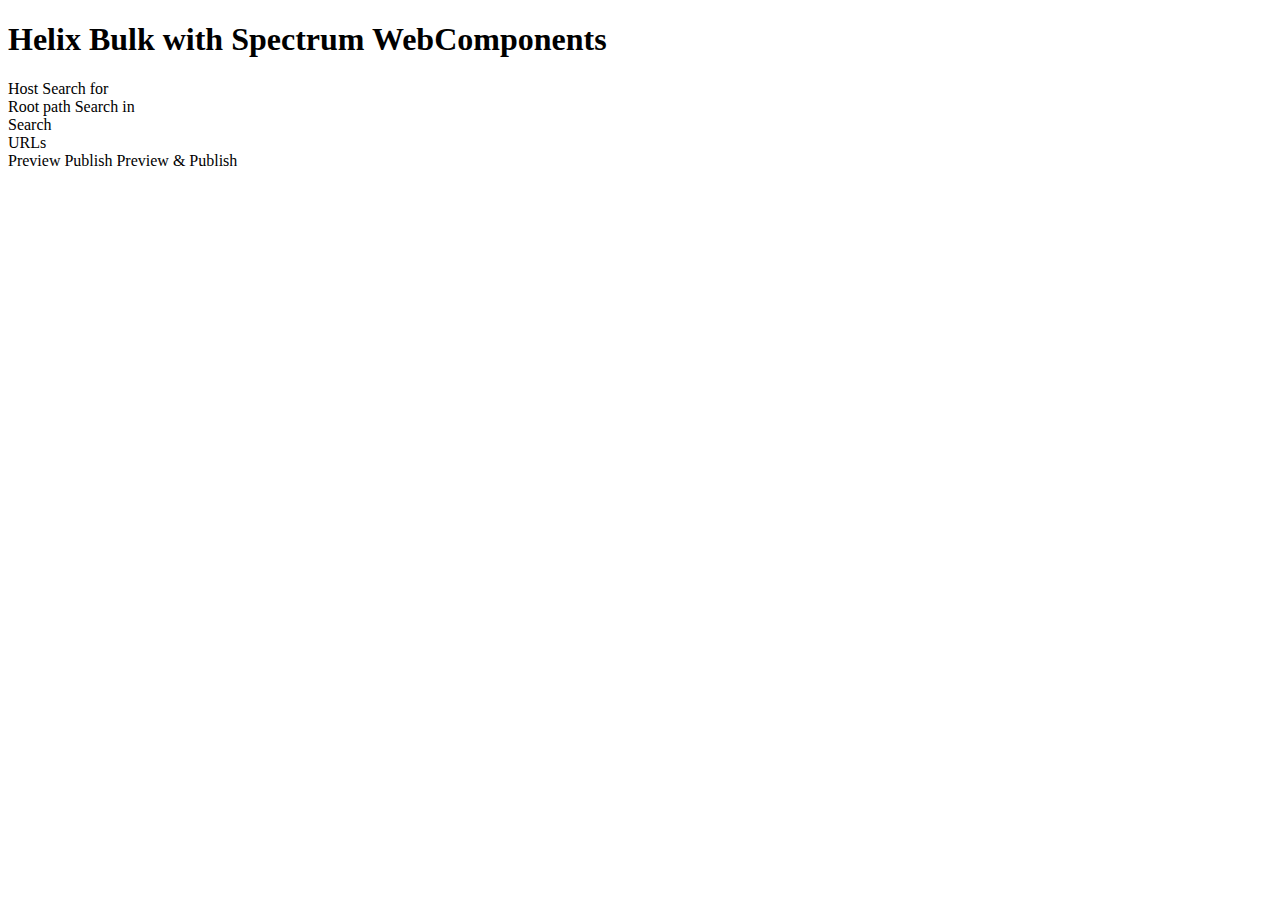
==== tools/utils/index.html @ 9f8636a8 "feat: utils" ====
<!DOCTYPE html><html><head><meta charset="utf-8"><title>Helix Bulk</title><link rel="stylesheet" href="/index.a90ed7d1.css"><link rel="stylesheet" href="/index.fcd526a7.css"><link rel="stylesheet" href="/index.2adb7e89.css"><script src="/index.30c683da.js" type="module"></script><script src="/index.9bc76a5b.js" type="module"></script><script src="/index.12f28e24.js" type="module"></script></head><body> <sp-theme color="dark" scale="medium"> <h1>Helix Bulk with Spectrum WebComponents</h1> <sp-tabs selected size="m"> <sp-tab label="Search" value="1"></sp-tab> <sp-tab label="Preview / Publish" value="2"></sp-tab> <sp-tab-panel value="1"> <div class="search"> <div class="form"> <div> <sp-field-label for="searchHost" size="m" required>Host</sp-field-label> <sp-textfield placeholder="https://ref--repo--owner.hlx.live" id="searchHost" style="width:400px" class="optionField"></sp-textfield> <sp-field-label for="searchFor" size="m" required>Search for</sp-field-label> <sp-textfield placeholder="Keyowrd to search for" id="searchFor" style="width:400px" class="optionField"></sp-textfield> </div> <div> <sp-field-label for="searchRootPath" size="m">Root path</sp-field-label> <sp-textfield value="/" id="searchRootPath" style="width:400px" class="optionField"></sp-textfield> <sp-field-label for="searchIn" size="m">Search in</sp-field-label> <sp-textfield placeholder="Sub path to search in (defaults to /)" id="searchIn" style="width:400px" class="optionField"></sp-textfield> </div> <div> <sp-button id="searchButton">Search</sp-button> </div> </div> <div id="searchStatus"></div> <div id="searchResults"></div> </div> </sp-tab-panel> <sp-tab-panel value="2"> <div class="pp"> <div class="form"> <div> <sp-field-label for="ppURLs" size="m" required>URLs</sp-field-label> <sp-textfield multiline="" id="ppURLs" grows="" style="width:100%" class="optionField"></sp-textfield> </div> <div> <sp-button id="previewButton">Preview</sp-button> <sp-button id="publishButton">Publish</sp-button> <sp-button id="ppButton">Preview & Publish</sp-button> </div> </div> <div id="ppStatus"></div> <div id="ppResults"></div> </div> </sp-tab-panel> </sp-tabs> </sp-theme> </body></html>
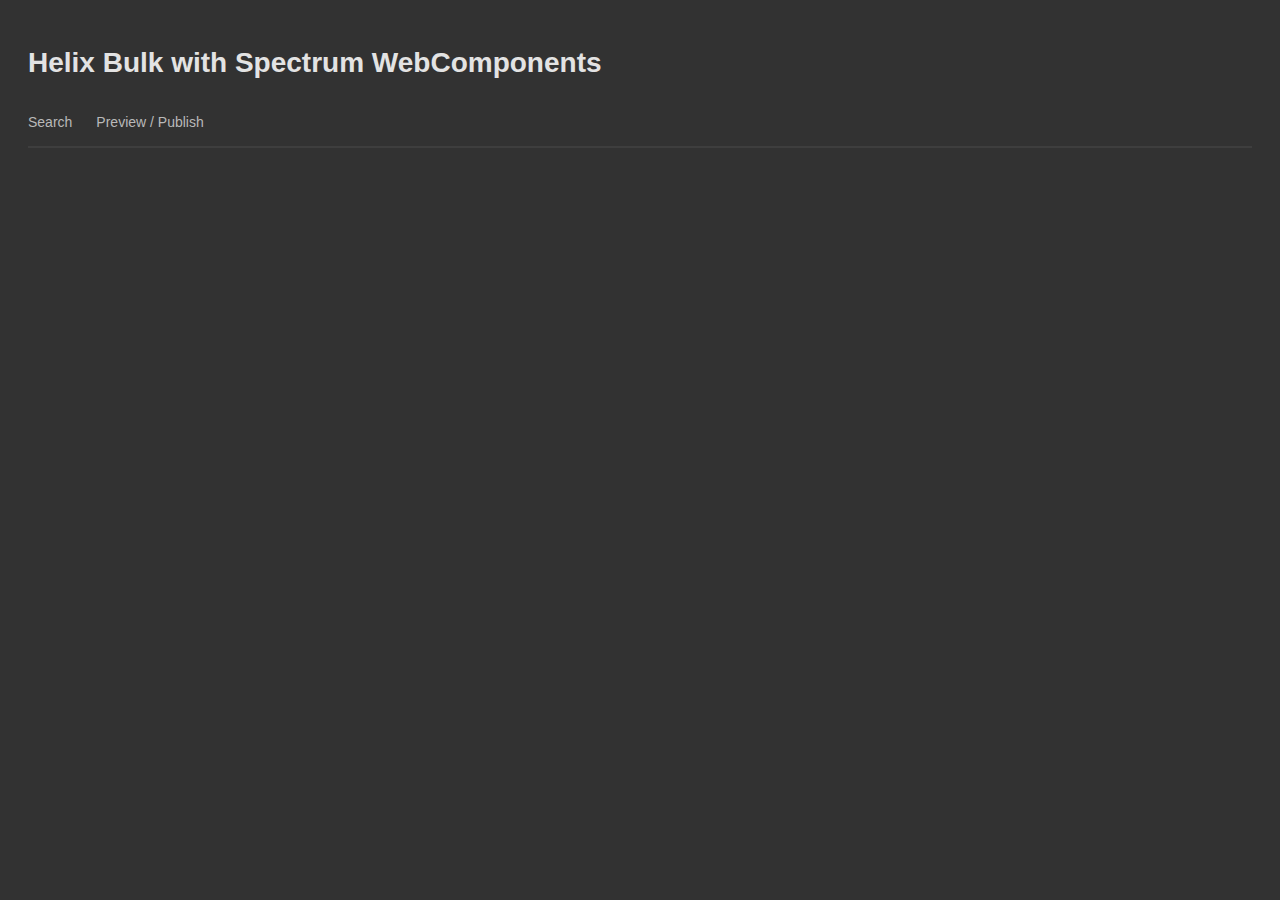
==== commit 9e5671e0: "chore: fix paths" ====
--- a/tools/utils/index.html
+++ b/tools/utils/index.html
@@ -1 +1,68 @@
-<!DOCTYPE html><html><head><meta charset="utf-8"><title>Helix Bulk</title><link rel="stylesheet" href="/index.a90ed7d1.css"><link rel="stylesheet" href="/index.fcd526a7.css"><link rel="stylesheet" href="/index.2adb7e89.css"><script src="/index.30c683da.js" type="module"></script><script src="/index.9bc76a5b.js" type="module"></script><script src="/index.12f28e24.js" type="module"></script></head><body> <sp-theme color="dark" scale="medium"> <h1>Helix Bulk with Spectrum WebComponents</h1> <sp-tabs selected size="m"> <sp-tab label="Search" value="1"></sp-tab> <sp-tab label="Preview / Publish" value="2"></sp-tab> <sp-tab-panel value="1"> <div class="search"> <div class="form"> <div> <sp-field-label for="searchHost" size="m" required>Host</sp-field-label> <sp-textfield placeholder="https://ref--repo--owner.hlx.live" id="searchHost" style="width:400px" class="optionField"></sp-textfield> <sp-field-label for="searchFor" size="m" required>Search for</sp-field-label> <sp-textfield placeholder="Keyowrd to search for" id="searchFor" style="width:400px" class="optionField"></sp-textfield> </div> <div> <sp-field-label for="searchRootPath" size="m">Root path</sp-field-label> <sp-textfield value="/" id="searchRootPath" style="width:400px" class="optionField"></sp-textfield> <sp-field-label for="searchIn" size="m">Search in</sp-field-label> <sp-textfield placeholder="Sub path to search in (defaults to /)" id="searchIn" style="width:400px" class="optionField"></sp-textfield> </div> <div> <sp-button id="searchButton">Search</sp-button> </div> </div> <div id="searchStatus"></div> <div id="searchResults"></div> </div> </sp-tab-panel> <sp-tab-panel value="2"> <div class="pp"> <div class="form"> <div> <sp-field-label for="ppURLs" size="m" required>URLs</sp-field-label> <sp-textfield multiline="" id="ppURLs" grows="" style="width:100%" class="optionField"></sp-textfield> </div> <div> <sp-button id="previewButton">Preview</sp-button> <sp-button id="publishButton">Publish</sp-button> <sp-button id="ppButton">Preview & Publish</sp-button> </div> </div> <div id="ppStatus"></div> <div id="ppResults"></div> </div> </sp-tab-panel> </sp-tabs> </sp-theme> </body></html>+<!DOCTYPE html>
+<html>
+
+<head>
+  <meta charset="utf-8">
+  <title>Helix Bulk</title>
+  <link rel="stylesheet" href="index.a90ed7d1.css">
+  <link rel="stylesheet" href="index.fcd526a7.css">
+  <link rel="stylesheet" href="index.2adb7e89.css">
+  <script src="index.30c683da.js" type="module"></script>
+  <script src="index.9bc76a5b.js" type="module"></script>
+  <script src="index.12f28e24.js" type="module"></script>
+</head>
+
+<body>
+  <sp-theme color="dark" scale="medium">
+    <h1>Helix Bulk with Spectrum WebComponents</h1>
+    <sp-tabs selected size="m">
+      <sp-tab label="Search" value="1"></sp-tab>
+      <sp-tab label="Preview / Publish" value="2"></sp-tab>
+      <sp-tab-panel value="1">
+        <div class="search">
+          <div class="form">
+            <div>
+              <sp-field-label for="searchHost" size="m" required>Host</sp-field-label>
+              <sp-textfield placeholder="https://ref--repo--owner.hlx.live" id="searchHost" style="width:400px"
+                class="optionField"></sp-textfield>
+              <sp-field-label for="searchFor" size="m" required>Search for</sp-field-label>
+              <sp-textfield placeholder="Keyowrd to search for" id="searchFor" style="width:400px" class="optionField">
+              </sp-textfield>
+            </div>
+            <div>
+              <sp-field-label for="searchRootPath" size="m">Root path</sp-field-label>
+              <sp-textfield value="/" id="searchRootPath" style="width:400px" class="optionField"></sp-textfield>
+              <sp-field-label for="searchIn" size="m">Search in</sp-field-label>
+              <sp-textfield placeholder="Sub path to search in (defaults to /)" id="searchIn" style="width:400px"
+                class="optionField"></sp-textfield>
+            </div>
+            <div>
+              <sp-button id="searchButton">Search</sp-button>
+            </div>
+          </div>
+          <div id="searchStatus"></div>
+          <div id="searchResults"></div>
+        </div>
+      </sp-tab-panel>
+      <sp-tab-panel value="2">
+        <div class="pp">
+          <div class="form">
+            <div>
+              <sp-field-label for="ppURLs" size="m" required>URLs</sp-field-label>
+              <sp-textfield multiline="" id="ppURLs" grows="" style="width:100%" class="optionField"></sp-textfield>
+            </div>
+            <div>
+              <sp-button id="previewButton">Preview</sp-button>
+              <sp-button id="publishButton">Publish</sp-button>
+              <sp-button id="ppButton">Preview & Publish</sp-button>
+            </div>
+          </div>
+          <div id="ppStatus"></div>
+          <div id="ppResults"></div>
+        </div>
+      </sp-tab-panel>
+    </sp-tabs>
+  </sp-theme>
+</body>
+
+</html>--- a/tools/utils/index.a90ed7d1.css
+++ b/tools/utils/index.a90ed7d1.css
@@ -0,0 +1,2 @@
+body{background-color:#323232;margin:0;padding:0}sp-theme{height:100%;background-color:var(--spectrum-global-color-gray-100);color:var(--spectrum-global-color-gray-800);padding:2em}sp-tab-panel div{width:100%;margin-top:5px}.form{grid-template-rows:1fr;grid-template-columns:500px 500px;row-gap:20px;margin-bottom:20px;display:grid}
+/*# sourceMappingURL=index.a90ed7d1.css.map */
--- a/tools/utils/index.fcd526a7.css
+++ b/tools/utils/index.fcd526a7.css
@@ -0,0 +1,2 @@
+.search .form div{min-width:500px}.search #searchResults{width:100%;height:400px;overflow-y:auto}.search #searchResults p{vertical-align:middle;line-height:32px}
+/*# sourceMappingURL=index.fcd526a7.css.map */
--- a/tools/utils/index.2adb7e89.css
+++ b/tools/utils/index.2adb7e89.css
@@ -0,0 +1,2 @@
+.pp .form{grid-template-columns:500px}.pp .form div{min-width:500px}.pp .form sp-textfield{max-height:200px;width:100%;min-width:1000px;overflow-y:auto}.pp #ppResults{width:100%;height:290px;overflow-y:auto}.pp #ppResults p{vertical-align:middle;line-height:32px}
+/*# sourceMappingURL=index.2adb7e89.css.map */
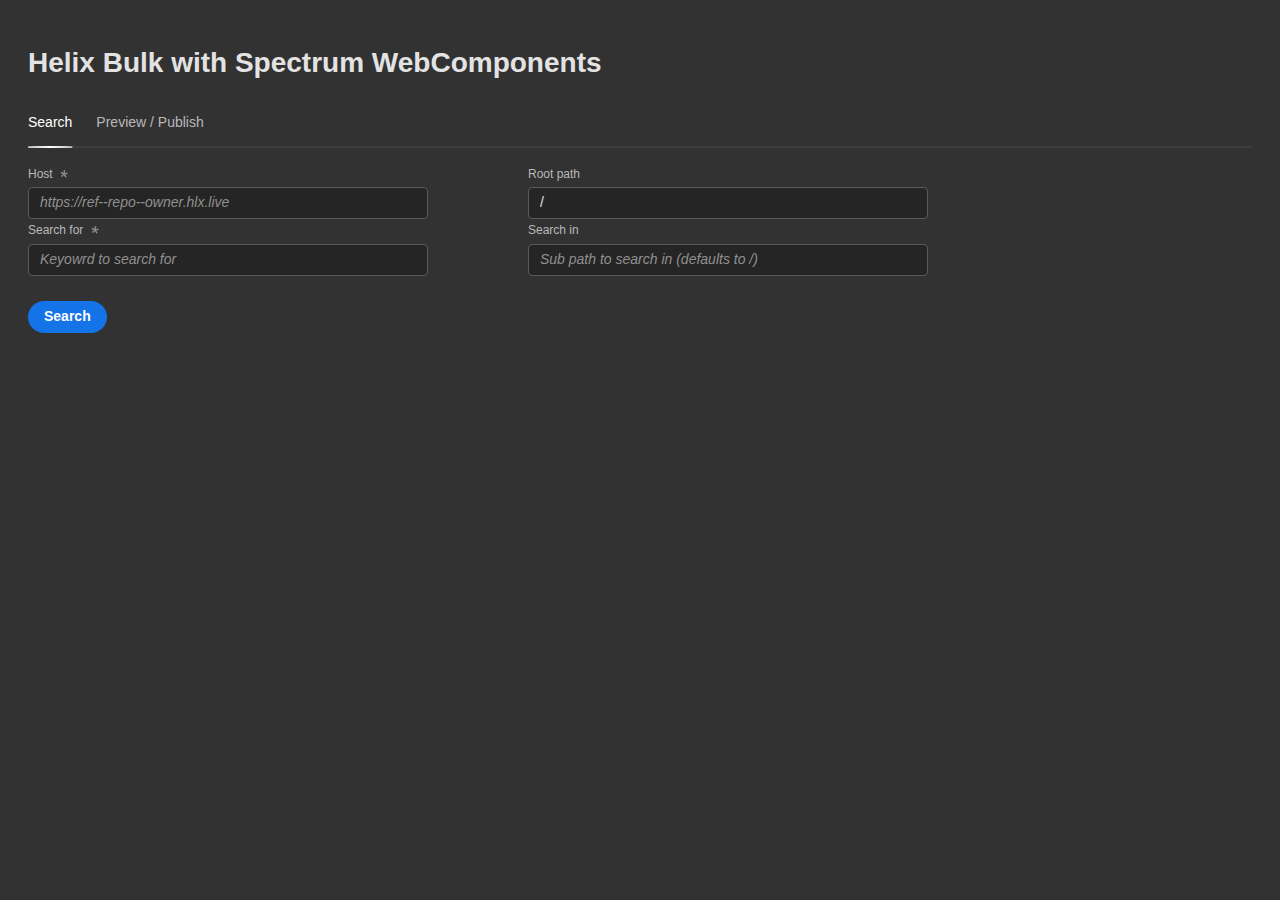
==== commit 03900595: "fix: selected" ====
--- a/tools/utils/index.html
+++ b/tools/utils/index.html
@@ -15,7 +15,7 @@
 <body>
   <sp-theme color="dark" scale="medium">
     <h1>Helix Bulk with Spectrum WebComponents</h1>
-    <sp-tabs selected size="m">
+    <sp-tabs selected="1" size="m">
       <sp-tab label="Search" value="1"></sp-tab>
       <sp-tab label="Preview / Publish" value="2"></sp-tab>
       <sp-tab-panel value="1">
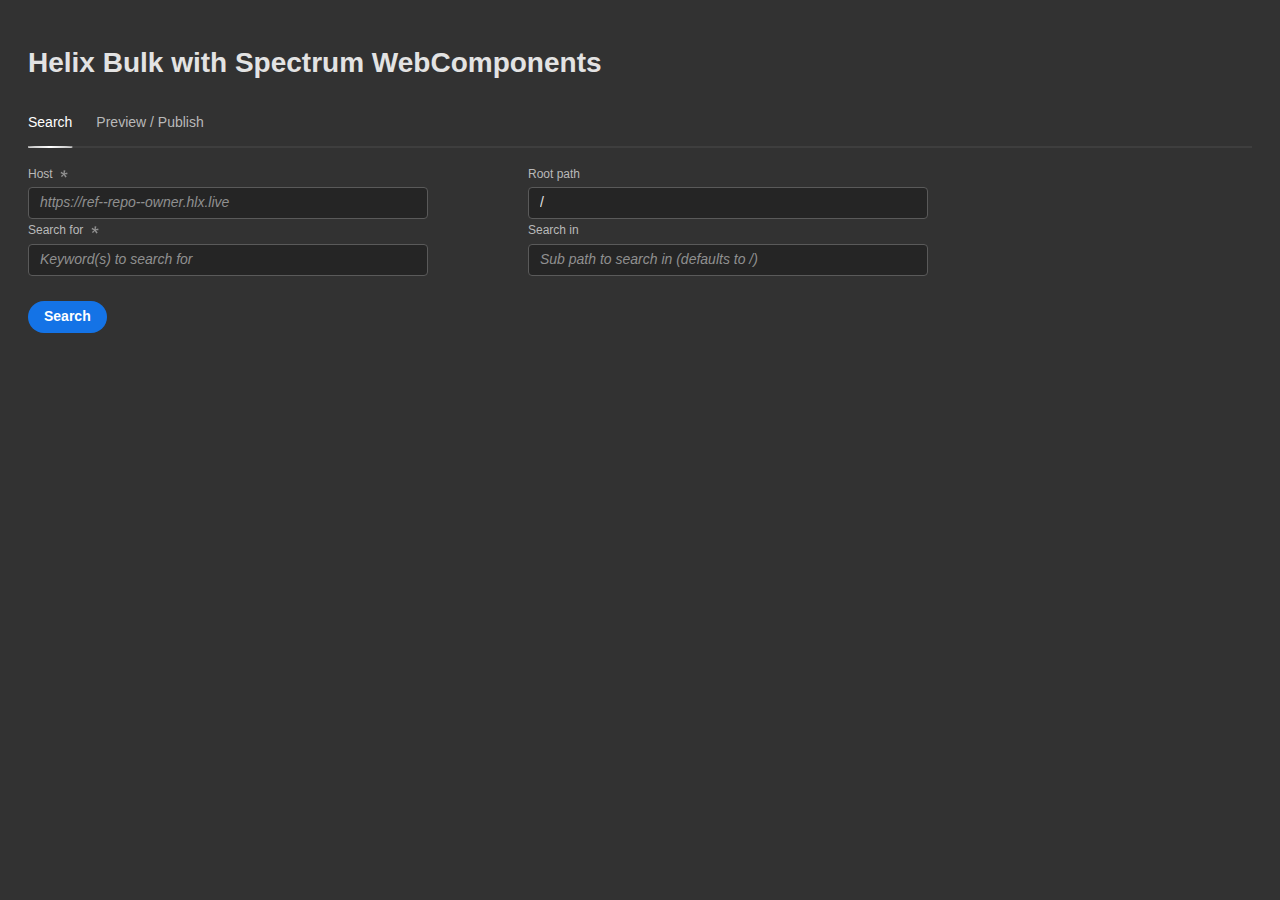
==== commit 1f0858f4: "chore: minor" ====
--- a/tools/utils/index.html
+++ b/tools/utils/index.html
@@ -26,8 +26,8 @@
               <sp-textfield placeholder="https://ref--repo--owner.hlx.live" id="searchHost" style="width:400px"
                 class="optionField"></sp-textfield>
               <sp-field-label for="searchFor" size="m" required>Search for</sp-field-label>
-              <sp-textfield placeholder="Keyowrd to search for" id="searchFor" style="width:400px" class="optionField">
-              </sp-textfield>
+              <sp-textfield placeholder="Keyword(s) to search for" id="searchFor" style="width:400px"
+                class="optionField"></sp-textfield>
             </div>
             <div>
               <sp-field-label for="searchRootPath" size="m">Root path</sp-field-label>
@@ -48,7 +48,8 @@
         <div class="pp">
           <div class="form">
             <div>
-              <sp-field-label for="ppURLs" size="m" required>URLs</sp-field-label>
+              <sp-field-label for="ppURLs" size="m" placeholder="List of URLs to preview and / or publish" required>URLs
+              </sp-field-label>
               <sp-textfield multiline="" id="ppURLs" grows="" style="width:100%" class="optionField"></sp-textfield>
             </div>
             <div>
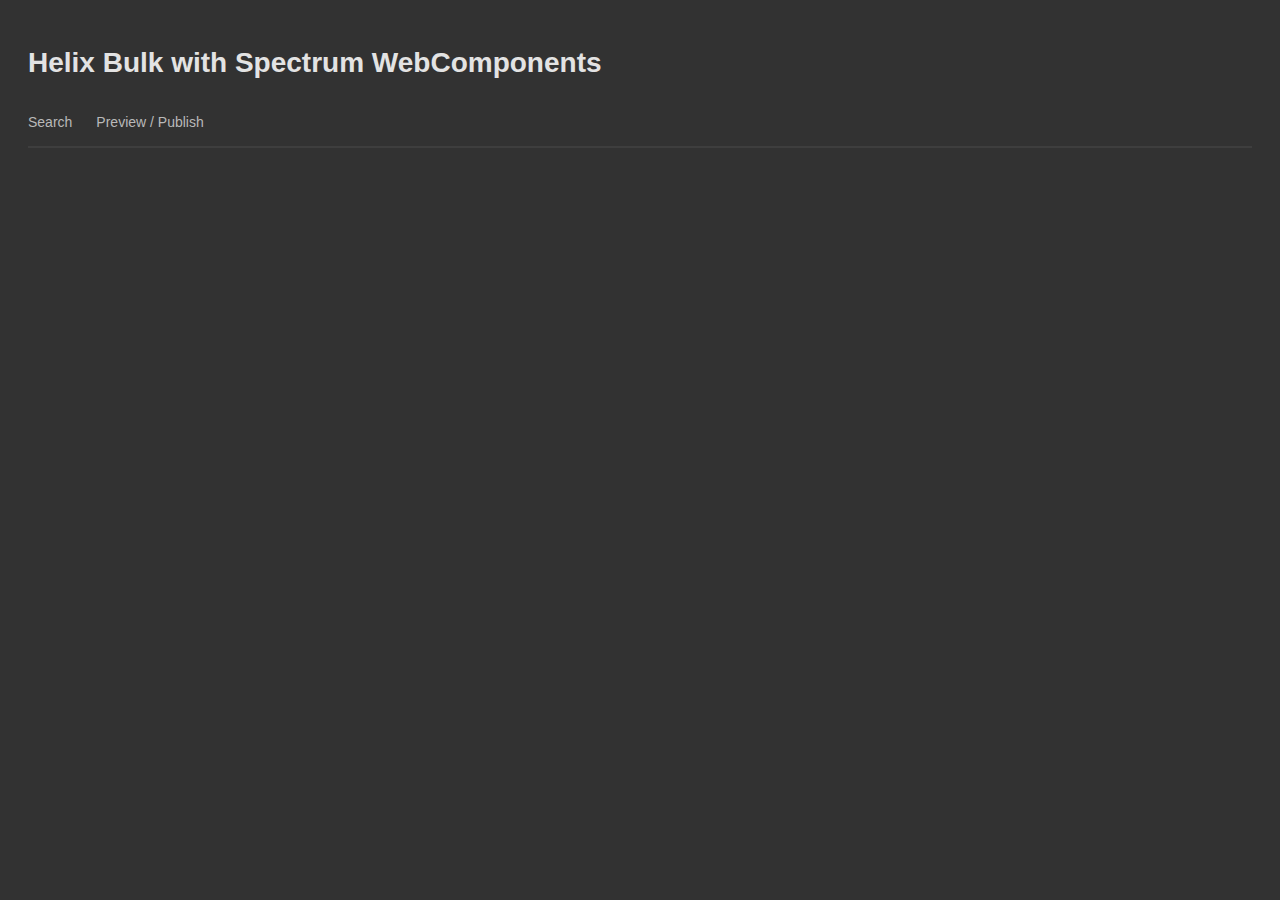
==== commit 895d30a6: "feat: disable buttons" ====
--- a/tools/utils/index.html
+++ b/tools/utils/index.html
@@ -1,69 +1 @@
-<!DOCTYPE html>
-<html>
-
-<head>
-  <meta charset="utf-8">
-  <title>Helix Bulk</title>
-  <link rel="stylesheet" href="index.a90ed7d1.css">
-  <link rel="stylesheet" href="index.fcd526a7.css">
-  <link rel="stylesheet" href="index.2adb7e89.css">
-  <script src="index.30c683da.js" type="module"></script>
-  <script src="index.9bc76a5b.js" type="module"></script>
-  <script src="index.12f28e24.js" type="module"></script>
-</head>
-
-<body>
-  <sp-theme color="dark" scale="medium">
-    <h1>Helix Bulk with Spectrum WebComponents</h1>
-    <sp-tabs selected="1" size="m">
-      <sp-tab label="Search" value="1"></sp-tab>
-      <sp-tab label="Preview / Publish" value="2"></sp-tab>
-      <sp-tab-panel value="1">
-        <div class="search">
-          <div class="form">
-            <div>
-              <sp-field-label for="searchHost" size="m" required>Host</sp-field-label>
-              <sp-textfield placeholder="https://ref--repo--owner.hlx.live" id="searchHost" style="width:400px"
-                class="optionField"></sp-textfield>
-              <sp-field-label for="searchFor" size="m" required>Search for</sp-field-label>
-              <sp-textfield placeholder="Keyword(s) to search for" id="searchFor" style="width:400px"
-                class="optionField"></sp-textfield>
-            </div>
-            <div>
-              <sp-field-label for="searchRootPath" size="m">Root path</sp-field-label>
-              <sp-textfield value="/" id="searchRootPath" style="width:400px" class="optionField"></sp-textfield>
-              <sp-field-label for="searchIn" size="m">Search in</sp-field-label>
-              <sp-textfield placeholder="Sub path to search in (defaults to /)" id="searchIn" style="width:400px"
-                class="optionField"></sp-textfield>
-            </div>
-            <div>
-              <sp-button id="searchButton">Search</sp-button>
-            </div>
-          </div>
-          <div id="searchStatus"></div>
-          <div id="searchResults"></div>
-        </div>
-      </sp-tab-panel>
-      <sp-tab-panel value="2">
-        <div class="pp">
-          <div class="form">
-            <div>
-              <sp-field-label for="ppURLs" size="m" placeholder="List of URLs to preview and / or publish" required>URLs
-              </sp-field-label>
-              <sp-textfield multiline="" id="ppURLs" grows="" style="width:100%" class="optionField"></sp-textfield>
-            </div>
-            <div>
-              <sp-button id="previewButton">Preview</sp-button>
-              <sp-button id="publishButton">Publish</sp-button>
-              <sp-button id="ppButton">Preview & Publish</sp-button>
-            </div>
-          </div>
-          <div id="ppStatus"></div>
-          <div id="ppResults"></div>
-        </div>
-      </sp-tab-panel>
-    </sp-tabs>
-  </sp-theme>
-</body>
-
-</html>+<!DOCTYPE html><html><head><meta charset="utf-8"><title>Helix Bulk</title><link rel="stylesheet" href="index.a90ed7d1.css"><link rel="stylesheet" href="index.fcd526a7.css"><link rel="stylesheet" href="index.2adb7e89.css"><script src="index.30c683da.js" type="module"></script><script src="index.10fae857.js" type="module"></script><script src="index.0756a1ff.js" type="module"></script></head><body> <sp-theme color="dark" scale="medium"> <h1>Helix Bulk with Spectrum WebComponents</h1> <sp-tabs selected size="m"> <sp-tab label="Search" value="1"></sp-tab> <sp-tab label="Preview / Publish" value="2"></sp-tab> <sp-tab-panel value="1"> <div class="search"> <div class="form"> <div> <sp-field-label for="searchHost" size="m" required>Host</sp-field-label> <sp-textfield placeholder="https://ref--repo--owner.hlx.live" id="searchHost" style="width:400px" class="optionField"></sp-textfield> <sp-field-label for="searchFor" size="m" required>Search for</sp-field-label> <sp-textfield placeholder="Keyword(s) to search for" id="searchFor" style="width:400px" class="optionField"></sp-textfield> </div> <div> <sp-field-label for="searchRootPath" size="m">Root path</sp-field-label> <sp-textfield value="/" id="searchRootPath" style="width:400px" class="optionField"></sp-textfield> <sp-field-label for="searchIn" size="m">Search in</sp-field-label> <sp-textfield placeholder="Sub path to search in (defaults to /)" id="searchIn" style="width:400px" class="optionField"></sp-textfield> </div> <div> <sp-button id="searchButton">Search</sp-button> </div> </div> <div id="searchStatus"></div> <div id="searchResults"></div> </div> </sp-tab-panel> <sp-tab-panel value="2"> <div class="pp"> <div class="form"> <div> <sp-field-label for="ppURLs" size="m" placeholder="List of URLs to preview and / or publish" required>URLs</sp-field-label> <sp-textfield multiline="" id="ppURLs" grows="" style="width:100%" class="optionField"></sp-textfield> </div> <div> <sp-button id="previewButton">Preview</sp-button> <sp-button id="publishButton">Publish</sp-button> <sp-button id="ppButton">Preview & Publish</sp-button> </div> </div> <div id="ppStatus"></div> <div id="ppResults"></div> </div> </sp-tab-panel> </sp-tabs> </sp-theme> </body></html>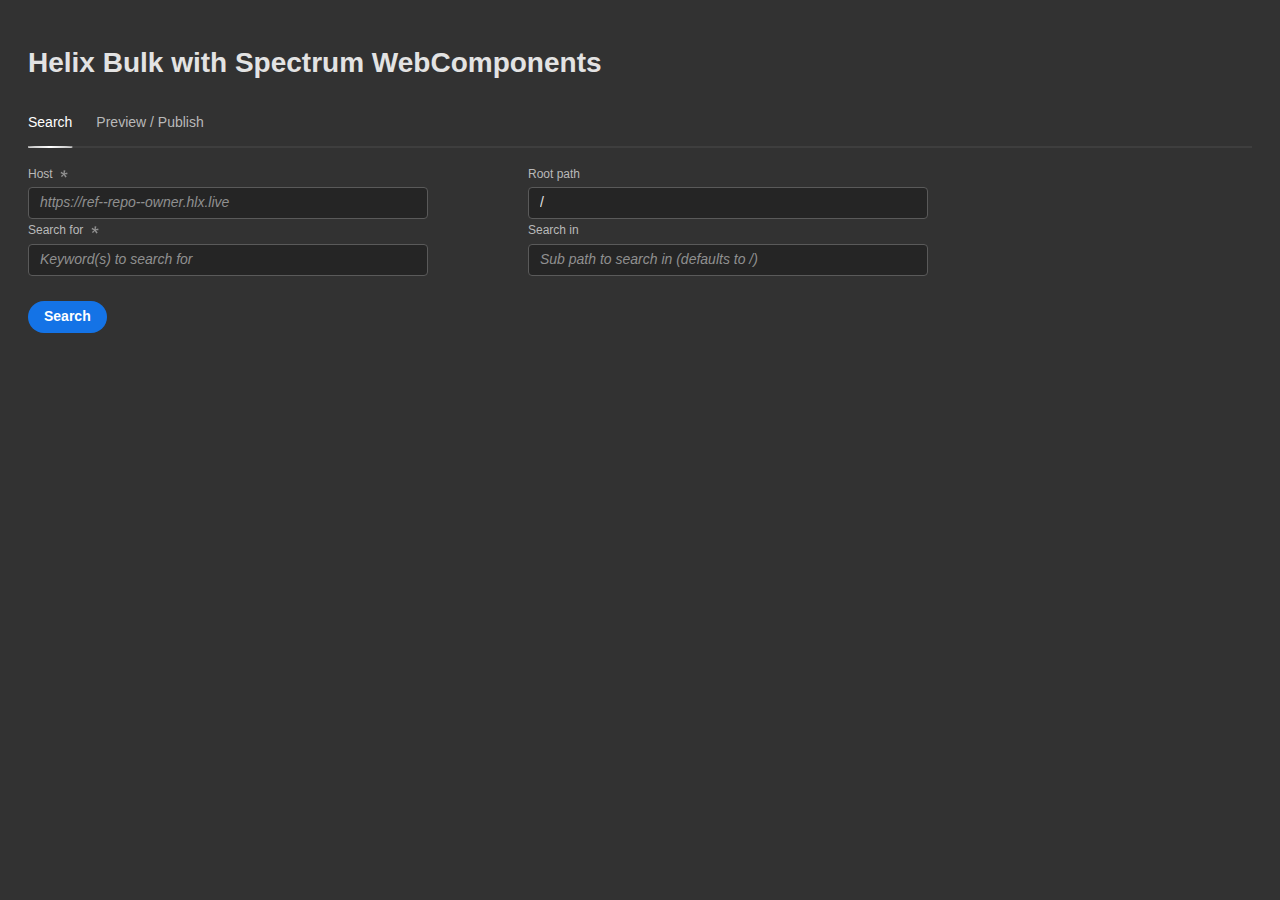
==== commit 5026402f: "fix: default selection" ====
--- a/tools/utils/index.html
+++ b/tools/utils/index.html
@@ -1 +1,69 @@
-<!DOCTYPE html><html><head><meta charset="utf-8"><title>Helix Bulk</title><link rel="stylesheet" href="index.a90ed7d1.css"><link rel="stylesheet" href="index.fcd526a7.css"><link rel="stylesheet" href="index.2adb7e89.css"><script src="index.30c683da.js" type="module"></script><script src="index.10fae857.js" type="module"></script><script src="index.0756a1ff.js" type="module"></script></head><body> <sp-theme color="dark" scale="medium"> <h1>Helix Bulk with Spectrum WebComponents</h1> <sp-tabs selected size="m"> <sp-tab label="Search" value="1"></sp-tab> <sp-tab label="Preview / Publish" value="2"></sp-tab> <sp-tab-panel value="1"> <div class="search"> <div class="form"> <div> <sp-field-label for="searchHost" size="m" required>Host</sp-field-label> <sp-textfield placeholder="https://ref--repo--owner.hlx.live" id="searchHost" style="width:400px" class="optionField"></sp-textfield> <sp-field-label for="searchFor" size="m" required>Search for</sp-field-label> <sp-textfield placeholder="Keyword(s) to search for" id="searchFor" style="width:400px" class="optionField"></sp-textfield> </div> <div> <sp-field-label for="searchRootPath" size="m">Root path</sp-field-label> <sp-textfield value="/" id="searchRootPath" style="width:400px" class="optionField"></sp-textfield> <sp-field-label for="searchIn" size="m">Search in</sp-field-label> <sp-textfield placeholder="Sub path to search in (defaults to /)" id="searchIn" style="width:400px" class="optionField"></sp-textfield> </div> <div> <sp-button id="searchButton">Search</sp-button> </div> </div> <div id="searchStatus"></div> <div id="searchResults"></div> </div> </sp-tab-panel> <sp-tab-panel value="2"> <div class="pp"> <div class="form"> <div> <sp-field-label for="ppURLs" size="m" placeholder="List of URLs to preview and / or publish" required>URLs</sp-field-label> <sp-textfield multiline="" id="ppURLs" grows="" style="width:100%" class="optionField"></sp-textfield> </div> <div> <sp-button id="previewButton">Preview</sp-button> <sp-button id="publishButton">Publish</sp-button> <sp-button id="ppButton">Preview & Publish</sp-button> </div> </div> <div id="ppStatus"></div> <div id="ppResults"></div> </div> </sp-tab-panel> </sp-tabs> </sp-theme> </body></html>+<!DOCTYPE html>
+<html>
+
+<head>
+  <meta charset="utf-8">
+  <title>Helix Bulk</title>
+  <link rel="stylesheet" href="index.a90ed7d1.css">
+  <link rel="stylesheet" href="index.fcd526a7.css">
+  <link rel="stylesheet" href="index.2adb7e89.css">
+  <script src="index.30c683da.js" type="module"></script>
+  <script src="index.10fae857.js" type="module"></script>
+  <script src="index.0756a1ff.js" type="module"></script>
+</head>
+
+<body>
+  <sp-theme color="dark" scale="medium">
+    <h1>Helix Bulk with Spectrum WebComponents</h1>
+    <sp-tabs selected="1" size="m">
+      <sp-tab label="Search" value="1"></sp-tab>
+      <sp-tab label="Preview / Publish" value="2"></sp-tab>
+      <sp-tab-panel value="1">
+        <div class="search">
+          <div class="form">
+            <div>
+              <sp-field-label for="searchHost" size="m" required>Host</sp-field-label>
+              <sp-textfield placeholder="https://ref--repo--owner.hlx.live" id="searchHost" style="width:400px"
+                class="optionField"></sp-textfield>
+              <sp-field-label for="searchFor" size="m" required>Search for</sp-field-label>
+              <sp-textfield placeholder="Keyword(s) to search for" id="searchFor" style="width:400px"
+                class="optionField"></sp-textfield>
+            </div>
+            <div>
+              <sp-field-label for="searchRootPath" size="m">Root path</sp-field-label>
+              <sp-textfield value="/" id="searchRootPath" style="width:400px" class="optionField"></sp-textfield>
+              <sp-field-label for="searchIn" size="m">Search in</sp-field-label>
+              <sp-textfield placeholder="Sub path to search in (defaults to /)" id="searchIn" style="width:400px"
+                class="optionField"></sp-textfield>
+            </div>
+            <div>
+              <sp-button id="searchButton">Search</sp-button>
+            </div>
+          </div>
+          <div id="searchStatus"></div>
+          <div id="searchResults"></div>
+        </div>
+      </sp-tab-panel>
+      <sp-tab-panel value="2">
+        <div class="pp">
+          <div class="form">
+            <div>
+              <sp-field-label for="ppURLs" size="m" placeholder="List of URLs to preview and / or publish" required>URLs
+              </sp-field-label>
+              <sp-textfield multiline="" id="ppURLs" grows="" style="width:100%" class="optionField"></sp-textfield>
+            </div>
+            <div>
+              <sp-button id="previewButton">Preview</sp-button>
+              <sp-button id="publishButton">Publish</sp-button>
+              <sp-button id="ppButton">Preview & Publish</sp-button>
+            </div>
+          </div>
+          <div id="ppStatus"></div>
+          <div id="ppResults"></div>
+        </div>
+      </sp-tab-panel>
+    </sp-tabs>
+  </sp-theme>
+</body>
+
+</html>